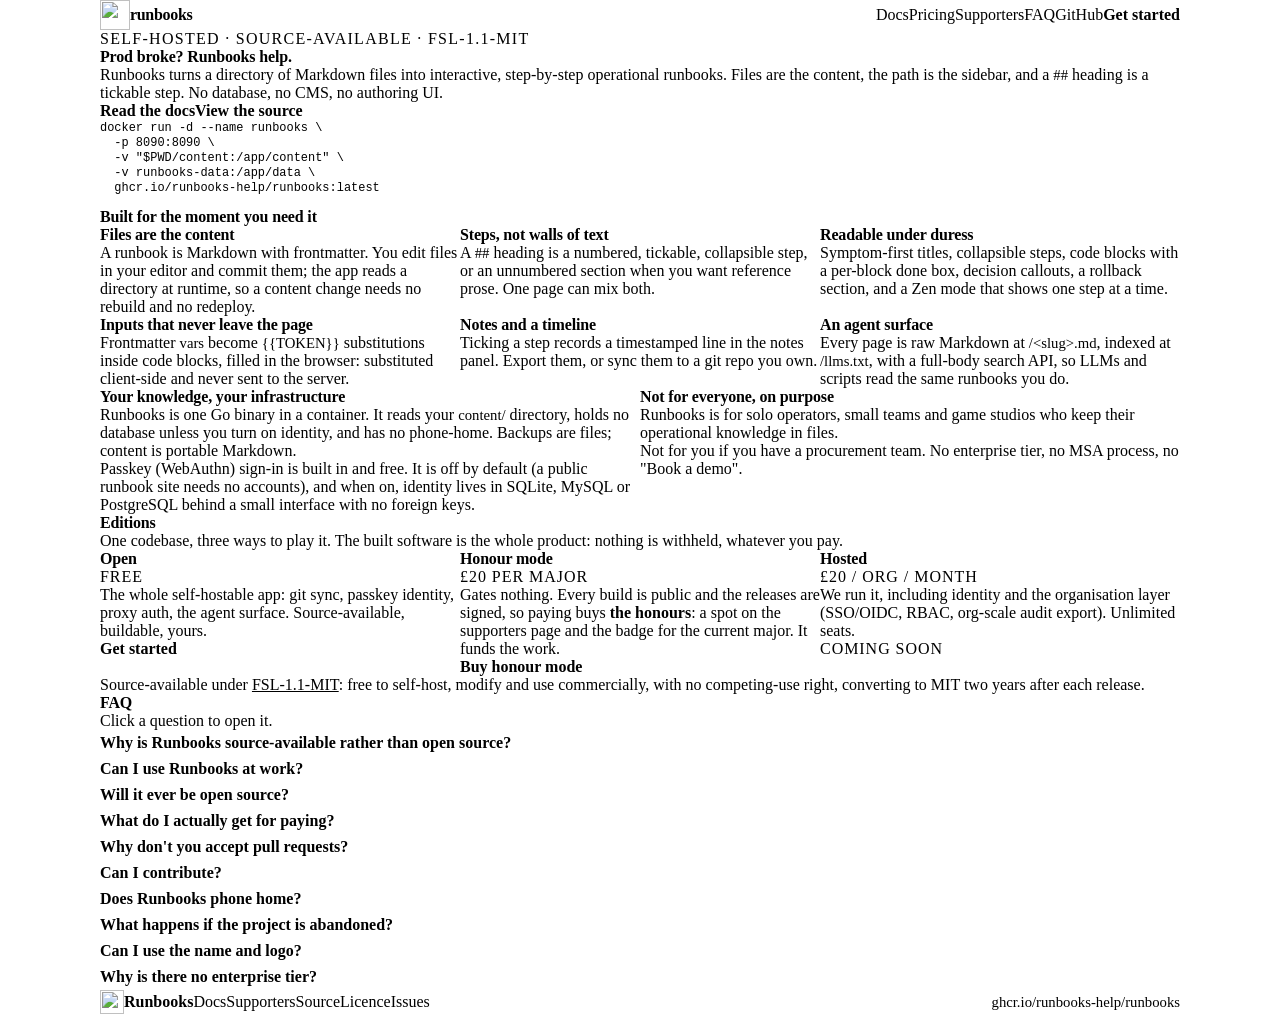
==== index.html @ 31a303a6 "Open honour mode for sale, keep hosted closed The honour-mode card links the live Stripe payment lin" ====
<!doctype html>
<html lang="en">
	<head>
		<meta charset="utf-8" />
		<meta name="viewport" content="width=device-width, initial-scale=1" />
		<title>Runbooks: operational runbooks as code</title>
		<meta
			name="description"
			content="Runbooks is a small, self-hosted web app that turns a directory of Markdown files into interactive, step-by-step operational runbooks. No database, no CMS."
		/>
		<link rel="canonical" href="https://runbooks.help/" />
		<meta property="og:title" content="Runbooks" />
		<meta
			property="og:description"
			content="Operational runbooks as code: a self-hosted app that serves your Markdown procedures, step by step."
		/>
		<meta property="og:url" content="https://runbooks.help/" />
		<meta property="og:type" content="website" />
		<meta name="twitter:card" content="summary" />
		<link rel="icon" href="favicon.svg" type="image/svg+xml" />
		<link rel="stylesheet" href="design-system/tokens.css" />
		<link rel="stylesheet" href="design-system/fonts.css" />
		<link rel="stylesheet" href="styles.css" />
		<script>
			// The design system is dark-first; honour a light OS preference.
			try {
				if (matchMedia("(prefers-color-scheme: light)").matches) {
					document.documentElement.dataset.theme = "light";
				}
			} catch (e) {}
		</script>
	</head>
	<body>
		<header class="site-header">
			<a class="brand" href="/" aria-label="Runbooks home">
				<img src="design-system/brand/logomark.svg" alt="" width="30" height="30" />
				<span class="brand-word">run<span>books</span></span>
			</a>
			<nav class="site-nav">
				<a href="https://docs.runbooks.help">Docs</a>
				<a href="#pricing">Pricing</a>
				<a href="/supporters.html">Supporters</a>
				<a href="#faq">FAQ</a>
				<a href="https://github.com/runbooks-help/runbooks">GitHub</a>
				<a class="btn btn-primary" href="https://docs.runbooks.help/install">Get started</a>
			</nav>
		</header>

		<main>
			<section class="hero">
				<p class="eyebrow">Self-hosted · source-available · FSL-1.1-MIT</p>
				<h1>Prod broke? Runbooks help.</h1>
				<p class="lede">
					Runbooks turns a directory of Markdown files into interactive, step-by-step
					operational runbooks. Files are the content, the path is the sidebar, and a
					<code>##</code> heading is a tickable step. No database, no CMS, no authoring UI.
				</p>
				<div class="cta">
					<a class="btn btn-primary" href="https://docs.runbooks.help/install">Read the docs</a>
					<a class="btn" href="https://github.com/runbooks-help/runbooks">View the source</a>
				</div>
				<pre class="quickstart" aria-label="Run Runbooks in Docker"><code>docker run -d --name runbooks \
  -p 8090:8090 \
  -v "$PWD/content:/app/content" \
  -v runbooks-data:/app/data \
  ghcr.io/runbooks-help/runbooks:latest</code></pre>
			</section>

			<section class="features">
				<h2>Built for the moment you need it</h2>
				<div class="grid">
					<article class="card">
						<h3>Files are the content</h3>
						<p>
							A runbook is Markdown with frontmatter. You edit files in your editor and
							commit them; the app reads a directory at runtime, so a content change needs
							no rebuild and no redeploy.
						</p>
					</article>
					<article class="card">
						<h3>Steps, not walls of text</h3>
						<p>
							A <code>##</code> heading is a numbered, tickable, collapsible step, or an
							unnumbered section when you want reference prose. One page can mix both.
						</p>
					</article>
					<article class="card">
						<h3>Readable under duress</h3>
						<p>
							Symptom-first titles, collapsible steps, code blocks with a per-block done
							box, decision callouts, a rollback section, and a Zen mode that shows one
							step at a time.
						</p>
					</article>
					<article class="card">
						<h3>Inputs that never leave the page</h3>
						<p>
							Frontmatter <code>vars</code> become <code>{{TOKEN}}</code> substitutions
							inside code blocks, filled in the browser: substituted client-side and
							never sent to the server.
						</p>
					</article>
					<article class="card">
						<h3>Notes and a timeline</h3>
						<p>
							Ticking a step records a timestamped line in the notes panel. Export them,
							or sync them to a git repo you own.
						</p>
					</article>
					<article class="card">
						<h3>An agent surface</h3>
						<p>
							Every page is raw Markdown at <code>/&lt;slug&gt;.md</code>, indexed at
							<code>/llms.txt</code>, with a full-body search API, so LLMs and scripts read
							the same runbooks you do.
						</p>
					</article>
				</div>
			</section>

			<section class="split">
				<div>
					<h2>Your knowledge, your infrastructure</h2>
					<p>
						Runbooks is one Go binary in a container. It reads your <code>content/</code>
						directory, holds no database unless you turn on identity, and has no phone-home.
						Backups are files; content is portable Markdown.
					</p>
					<p>
						Passkey (WebAuthn) sign-in is built in and free. It is off by default (a public
						runbook site needs no accounts), and when on, identity lives in SQLite, MySQL or
						PostgreSQL behind a small interface with no foreign keys.
					</p>
				</div>
				<div>
					<h2>Not for everyone, on purpose</h2>
					<p>
						Runbooks is for solo operators, small teams and game studios who keep their
						operational knowledge in files.
					</p>
					<p class="callout">
						Not for you if you have a procurement team. No enterprise tier, no MSA process,
						no "Book a demo".
					</p>
				</div>
			</section>

			<section class="editions" id="pricing">
				<h2>Editions</h2>
				<p class="section-lede">
					One codebase, three ways to play it. The built software is the whole product:
					nothing is withheld, whatever you pay.
				</p>
				<div class="grid">
					<article class="card edition">
						<h3>Open</h3>
						<p class="price">Free</p>
						<p>
							The whole self-hostable app: git sync, passkey identity, proxy auth, the agent
							surface. Source-available, buildable, yours.
						</p>
						<a class="btn" href="https://docs.runbooks.help/install">Get started</a>
					</article>
					<article class="card edition edition-honour">
						<h3>Honour mode</h3>
						<p class="price">£20 per major</p>
						<p>
							Gates nothing. Every build is public and the releases are signed, so paying
							buys <strong>the honours</strong>: a spot on the supporters page and the badge
							for the current major. It funds the work.
						</p>
						<a class="btn btn-primary" href="https://buy.stripe.com/28EeVf8eNaiyac56SqgIo00">Buy honour mode</a>
					</article>
					<article class="card edition">
						<h3>Hosted</h3>
						<p class="price">£20 / org / month</p>
						<p>
							We run it, including identity and the organisation layer (SSO/OIDC, RBAC,
							org-scale audit export). Unlimited seats.
						</p>
						<p class="soon">Coming soon</p>
					</article>
				</div>
				<p class="licence-note">
					Source-available under <a href="https://github.com/runbooks-help/runbooks/blob/main/LICENSE">FSL-1.1-MIT</a>:
					free to self-host, modify and use commercially, with no competing-use right, converting to MIT two years after each
					release.
				</p>
			</section>

			<section class="faq" id="faq">
				<h2>FAQ</h2>
				<p class="section-lede">Click a question to open it.</p>
				<details>
					<summary>Why is Runbooks source-available rather than open source?</summary>
					<p>
						The licence has to do one thing an OSI licence cannot: stop someone reselling
						Runbooks as their own service. The AGPL does not, because the source is already
						public and a hyperscaler can run the unmodified code. The Functional Source License
						prohibits that competing use directly while leaving everyone else alone. It is
						source-available, not open source, and we describe it that way on purpose.
					</p>
				</details>
				<details>
					<summary>Can I use Runbooks at work?</summary>
					<p>
						Yes. Use it, modify it, self-host it, run it commercially for your own purposes. The
						only restriction is offering it as a product or service that substitutes for Runbooks.
					</p>
				</details>
				<details>
					<summary>Will it ever be open source?</summary>
					<p>
						Every release converts to MIT two years after it is published. Nothing stays locked
						forever.
					</p>
				</details>
				<details>
					<summary>What do I actually get for paying?</summary>
					<p>
						Nothing functional, on purpose. Every build is public and the releases are signed, so
						honour mode gates nothing: the software runs identically whether or not you pay. Paying
						earns <strong>the honours</strong>, an opt-in place on the
						<a href="/supporters.html">supporters page</a> under a name you choose, and the badge
						for the current major. You stay on the list once you have supported; the badge lapses
						when the next major ships, and renewing carries it on. It is how you say thank you and
						fund the work.
					</p>
				</details>
				<details>
					<summary>Why don't you accept pull requests?</summary>
					<p>
						Runbooks is maintainer-led, not community-led. Issues and discussions are open and
						welcome; unsolicited pull requests are closed with a pointer to the policy, stated
						publicly so it is a policy rather than a snub. Reviewing other people's patches is
						the hidden cost that sinks small projects, and it is the cost we decline on purpose.
					</p>
				</details>
				<details>
					<summary>Can I contribute?</summary>
					<p>
						Rarely, and by invitation after a discussion. Invited contributors sign a CLA so
						copyright, and therefore the ability to enforce the licence, stays whole.
						Contributing grants no maintainership and no say over the roadmap.
					</p>
				</details>
				<details>
					<summary>Does Runbooks phone home?</summary>
					<p>
						No. It is one binary with no telemetry. Runbook variables are filled in and
						substituted in your browser and never sent to the server.
					</p>
				</details>
				<details>
					<summary>What happens if the project is abandoned?</summary>
					<p>
						All the source is released, including anything that was hosted-only. That pairs with
						the two-year MIT conversion: the source cannot stay closed regardless.
					</p>
				</details>
				<details>
					<summary>Can I use the name and logo?</summary>
					<p>
						The licence grants no rights to the Runbooks name or brand; a trademark policy
						governs how forks may use them.
					</p>
				</details>
				<details>
					<summary>Why is there no enterprise tier?</summary>
					<p>
						Because we do not want one. Large enterprises are out of scope by choice: no
						procurement, no on-prem SSO, no "Contact Sales". That is a service decision, not a
						licence term. The licence lets anyone use the software, including a large company;
						we simply will not sell to or support one.
					</p>
				</details>
			</section>
		</main>

		<footer class="site-footer">
			<div class="footer-brand">
				<img src="design-system/brand/logomark.svg" alt="" width="24" height="24" />
				<span>Runbooks</span>
			</div>
			<nav>
				<a href="https://docs.runbooks.help">Docs</a>
				<a href="/supporters.html">Supporters</a>
				<a href="https://github.com/runbooks-help/runbooks">Source</a>
				<a href="https://github.com/runbooks-help/runbooks/blob/main/LICENSE">Licence</a>
				<a href="https://github.com/runbooks-help/runbooks/issues">Issues</a>
			</nav>
			<p class="colophon">
				<code>ghcr.io/runbooks-help/runbooks</code>
			</p>
		</footer>
	</body>
</html>
---- styles.css ----
/* Runbooks marketing site. Values come from the shared design system
   (design-system/tokens.css); nothing here invents a colour, size or radius. */

body {
	margin: 0;
	background: var(--bg);
	color: var(--text);
	font-family: var(--font-sans);
	line-height: var(--leading-normal);
	-webkit-font-smoothing: antialiased;
}

h1,
h2,
h3 {
	line-height: var(--leading-tight);
	letter-spacing: -0.01em;
}

h2 {
	font-size: var(--text-2xl);
	margin: 0 0 var(--space-2);
}

h3 {
	font-size: var(--text-md);
	margin: 0 0 var(--space-2);
}

p {
	margin: 0 0 var(--space-3);
}

a {
	color: var(--link);
}

code {
	font-family: var(--font-mono);
	font-weight: var(--mono-weight);
	font-size: 0.92em;
}

.wrap,
.site-header,
main,
.site-footer {
	max-width: 1080px;
	margin-inline: auto;
	padding-inline: var(--space-5);
}

/* Header */
.site-header {
	display: flex;
	align-items: center;
	justify-content: space-between;
	gap: var(--space-4);
	padding-block: var(--space-4);
}

.brand {
	display: inline-flex;
	align-items: center;
	gap: var(--space-2);
	color: var(--text);
	text-decoration: none;
	font-weight: 700;
	font-size: var(--text-md);
}

.brand-word {
	font-family: var(--font-mono);
	letter-spacing: -0.02em;
}
.brand-word span {
	color: var(--accent-strong);
}

.site-nav {
	display: flex;
	align-items: center;
	gap: var(--space-4);
	font-size: var(--text-sm);
}
.site-nav a {
	color: var(--muted);
	text-decoration: none;
}
.site-nav a:hover {
	color: var(--text);
}

/* Buttons */
.btn {
	display: inline-flex;
	align-items: center;
	border: 1px solid var(--border-strong);
	border-radius: var(--radius-md);
	padding: var(--ctrl-pad-y) var(--space-4);
	font-size: var(--text-sm);
	font-weight: 600;
	color: var(--text);
	text-decoration: none;
	background: var(--surface);
}
.btn:hover {
	border-color: var(--link);
}
.btn-primary {
	background: var(--accent);
	border-color: var(--accent);
	color: var(--on-accent);
}
.btn-primary:hover {
	background: var(--accent-strong);
	border-color: var(--accent-strong);
}
.site-nav .btn-primary {
	color: var(--on-accent);
}

/* Hero */
.hero {
	padding-block: var(--space-7) var(--space-6);
	max-width: var(--measure);
}
.eyebrow {
	font-family: var(--font-mono);
	font-size: var(--text-2xs);
	text-transform: uppercase;
	letter-spacing: 0.08em;
	color: var(--muted);
	margin-bottom: var(--space-3);
}
.hero h1 {
	font-size: clamp(2.2rem, 6vw, var(--text-2xl));
	margin: 0 0 var(--space-4);
}
.lede {
	font-size: var(--text-md);
	color: var(--text);
}
.cta {
	display: flex;
	flex-wrap: wrap;
	gap: var(--space-3);
	margin-top: var(--space-5);
}

/* Quickstart code */
.quickstart {
	background: var(--code-bg);
	border: 1px solid var(--code-border);
	border-radius: var(--radius-md);
	color: var(--code-text);
	padding: var(--space-4);
	margin-top: var(--space-5);
	overflow-x: auto;
	font-size: var(--text-xs);
	line-height: var(--leading-snug);
}
.quickstart code {
	color: var(--code-text);
}

/* Sections */
section {
	padding-block: var(--space-6);
	border-top: 1px solid var(--border);
}
.section-lede {
	max-width: var(--measure);
	color: var(--muted);
}
.empty {
	color: var(--muted);
	font-style: italic;
}

/* Supporters are bracketed names, not filled pills (design-system badge rule). */
.supporters {
	list-style: none;
	margin: 0;
	padding: 0;
	display: flex;
	flex-wrap: wrap;
	gap: var(--space-2) var(--space-4);
	color: var(--text);
	font-size: var(--text-sm);
}
.supporters li::before {
	content: "[";
	margin-right: 0.35ch;
	color: var(--muted);
}
.supporters li::after {
	content: "]";
	margin-left: 0.35ch;
	color: var(--muted);
}

.grid {
	display: grid;
	grid-template-columns: repeat(auto-fit, minmax(280px, 1fr));
	gap: var(--space-4);
	margin-top: var(--space-5);
}

.card {
	background: var(--surface);
	border: 1px solid var(--border);
	border-radius: var(--radius-lg);
	padding: var(--space-4);
}
.card p:last-child {
	margin-bottom: 0;
}
.card p {
	color: var(--muted);
	font-size: var(--text-sm);
}

.split {
	display: grid;
	grid-template-columns: repeat(auto-fit, minmax(320px, 1fr));
	gap: var(--space-5);
}
.split p {
	color: var(--muted);
}
.callout {
	border-left: 3px solid var(--warn);
	padding-left: var(--space-3);
	color: var(--text) !important;
}

/* Editions */
.edition .price {
	font-family: var(--font-mono);
	font-size: var(--text-sm);
	color: var(--accent-strong);
	text-transform: uppercase;
	letter-spacing: 0.06em;
}
.edition-honour {
	border-color: var(--accent);
}
.edition .soon {
	margin: 0;
	font-family: var(--font-mono);
	font-size: var(--text-2xs);
	text-transform: uppercase;
	letter-spacing: 0.06em;
	color: var(--muted);
}
.licence-note {
	max-width: var(--measure);
	margin-top: var(--space-5);
	color: var(--muted);
	font-size: var(--text-sm);
}

/* Footer */
.site-footer {
	display: flex;
	flex-wrap: wrap;
	align-items: center;
	gap: var(--space-4) var(--space-5);
	padding-block: var(--space-5) var(--space-6);
	border-top: 1px solid var(--border);
	color: var(--muted);
	font-size: var(--text-sm);
}
.footer-brand {
	display: inline-flex;
	align-items: center;
	gap: var(--space-2);
	font-weight: 600;
	color: var(--text);
}
.site-footer nav {
	display: flex;
	gap: var(--space-4);
}
.site-footer nav a {
	color: var(--muted);
	text-decoration: none;
}
.site-footer nav a:hover {
	color: var(--text);
}
.colophon {
	margin: 0 0 0 auto;
	font-family: var(--font-mono);
	font-size: var(--text-xs);
}

/* FAQ: each entry is its own card, with a boxed toggle as the expand cue. */
.faq details {
	background: var(--surface);
	border: 1px solid var(--border);
	border-radius: var(--radius-lg);
}
.faq details + details {
	margin-top: var(--space-3);
}
.faq summary {
	display: flex;
	align-items: center;
	justify-content: space-between;
	gap: var(--space-4);
	padding: var(--space-4);
	font-size: var(--text-md);
	font-weight: 600;
	color: var(--text);
	cursor: pointer;
	list-style: none;
}
.faq summary::-webkit-details-marker {
	display: none;
}
.faq summary::marker {
	content: "";
}
.faq summary:hover {
	background: var(--row-hover);
	border-radius: var(--radius-lg);
}
.faq summary:focus-visible {
	outline: 2px solid var(--link);
	outline-offset: -2px;
	border-radius: var(--radius-lg);
}
/* The toggle is drawn from two centred bars rather than a font glyph, so it
   cannot sit off-centre the way a `+` glyph's metrics can. */
.faq summary::after {
	content: "";
	flex: none;
	width: 26px;
	height: 26px;
	border: 1px solid var(--border-strong);
	border-radius: var(--radius-sm);
	background:
		linear-gradient(var(--muted), var(--muted)) center / 12px 2px no-repeat,
		linear-gradient(var(--muted), var(--muted)) center / 2px 12px no-repeat;
}
.faq details[open] summary {
	border-bottom: 1px solid var(--border);
}
.faq details[open] summary::after {
	background: linear-gradient(var(--muted), var(--muted)) center / 12px 2px no-repeat;
}
.faq details p {
	max-width: var(--measure);
	margin: 0;
	padding: var(--space-4);
	color: var(--muted);
	font-size: var(--text-sm);
}

@media (max-width: 640px) {
	.site-nav a:not(.btn) {
		display: none;
	}
	.colophon {
		margin-left: 0;
	}
}
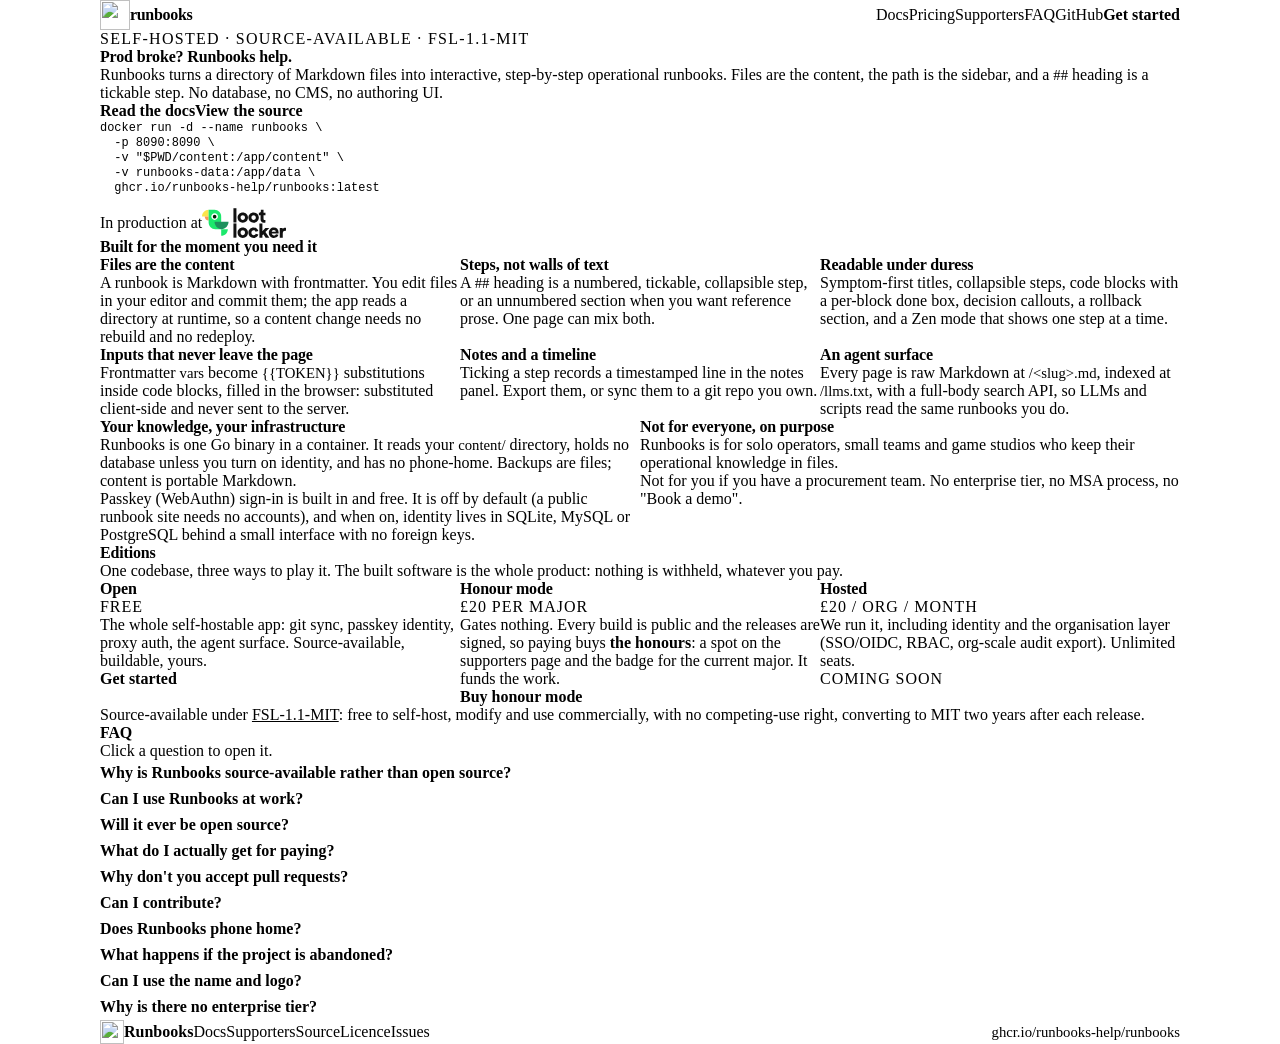
==== commit 81d45808: "Landing page: in production at LootLocker A slim strip under the hero, with the full-colour wordmark" ====
--- a/index.html
+++ b/index.html
@@ -16,7 +16,17 @@
 		/>
 		<meta property="og:url" content="https://runbooks.help/" />
 		<meta property="og:type" content="website" />
-		<meta name="twitter:card" content="summary" />
+		<meta property="og:site_name" content="Runbooks" />
+		<meta property="og:image" content="https://runbooks.help/social-card.png" />
+		<meta property="og:image:type" content="image/png" />
+		<meta property="og:image:width" content="1200" />
+		<meta property="og:image:height" content="630" />
+		<meta
+			property="og:image:alt"
+			content="Runbooks: Prod broke? Runbooks help. Markdown in, step-by-step procedures out."
+		/>
+		<meta name="twitter:card" content="summary_large_image" />
+		<meta name="twitter:image" content="https://runbooks.help/social-card.png" />
 		<link rel="icon" href="favicon.svg" type="image/svg+xml" />
 		<link rel="stylesheet" href="design-system/tokens.css" />
 		<link rel="stylesheet" href="design-system/fonts.css" />
@@ -66,6 +76,26 @@
   ghcr.io/runbooks-help/runbooks:latest</code></pre>
 			</section>
 
+			<section class="trusted">
+				<p class="trusted-label">In production at</p>
+				<a class="trusted-logo" href="https://lootlocker.com" aria-label="LootLocker">
+					<img
+						class="trusted-on-dark"
+						src="brand/lootlocker-on-dark.svg"
+						alt=""
+						width="137"
+						height="49"
+					/>
+					<img
+						class="trusted-on-light"
+						src="brand/lootlocker-on-light.svg"
+						alt=""
+						width="137"
+						height="49"
+					/>
+				</a>
+			</section>
+
 			<section class="features">
 				<h2>Built for the moment you need it</h2>
 				<div class="grid">
--- a/styles.css
+++ b/styles.css
@@ -176,6 +176,38 @@
 .empty {
 	color: var(--muted);
 	font-style: italic;
+}
+
+/* Trusted strip: one partner logo under the hero. The wordmark is shown as
+   supplied (full colour); only its ink swaps with the theme. */
+.trusted {
+	display: flex;
+	align-items: center;
+	flex-wrap: wrap;
+	gap: var(--space-2) var(--space-4);
+	padding-block: var(--space-5);
+}
+.trusted-label {
+	margin: 0;
+	color: var(--muted);
+	font-size: var(--text-sm);
+}
+.trusted-logo {
+	display: inline-flex;
+	align-items: center;
+}
+.trusted-logo img {
+	height: 30px;
+	width: auto;
+}
+.trusted-on-light {
+	display: none;
+}
+html[data-theme="light"] .trusted-on-dark {
+	display: none;
+}
+html[data-theme="light"] .trusted-on-light {
+	display: block;
 }
 
 /* Supporters are bracketed names, not filled pills (design-system badge rule). */
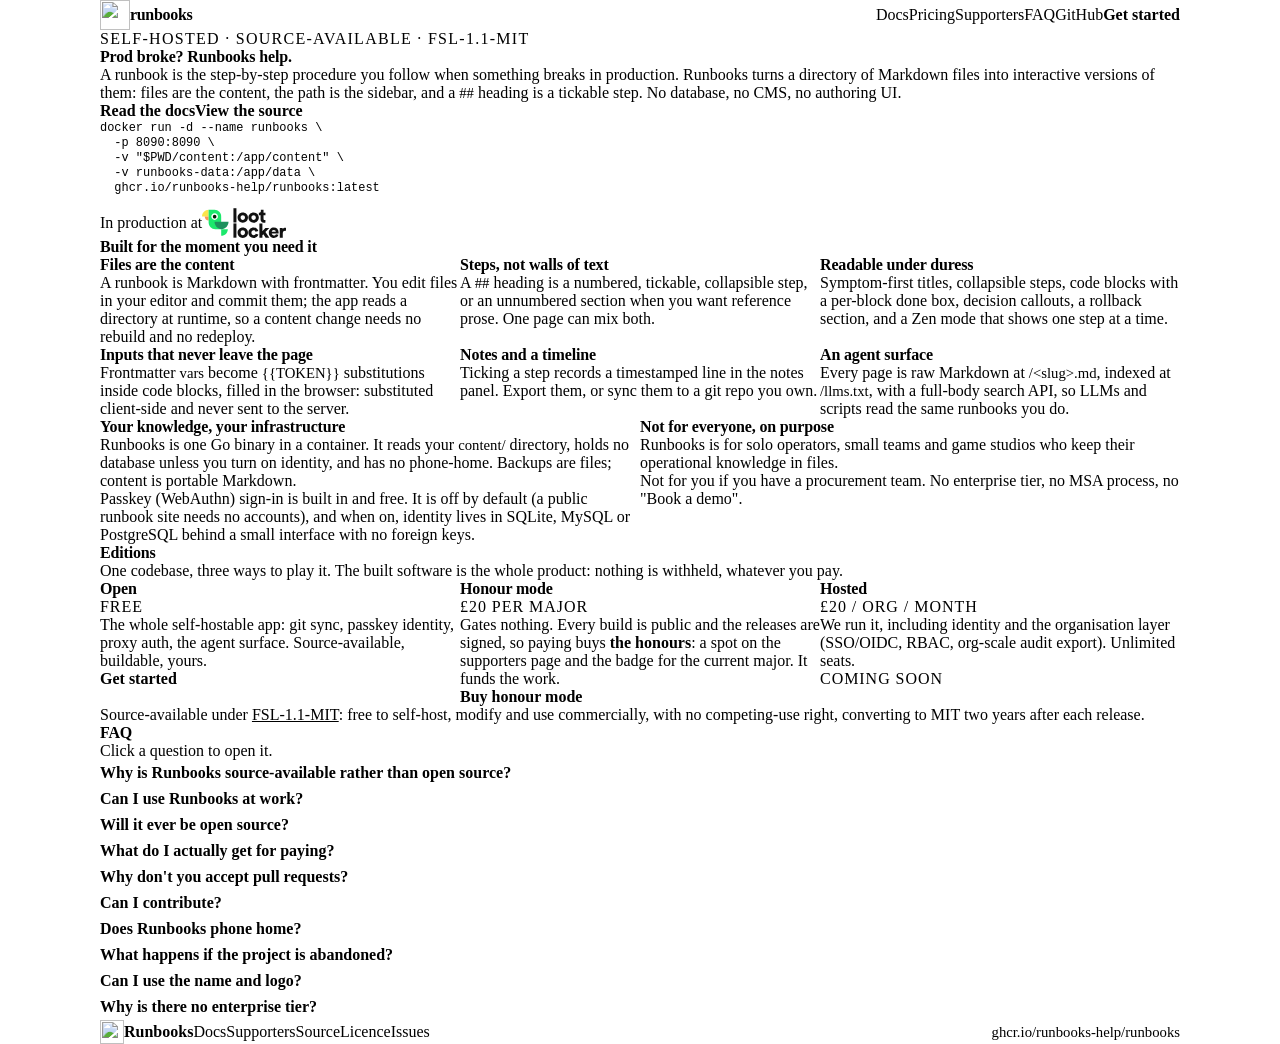
==== commit 8da82557: "Landing page: define what a runbook is before using the term" ====
--- a/index.html
+++ b/index.html
@@ -6,7 +6,7 @@
 		<title>Runbooks: operational runbooks as code</title>
 		<meta
 			name="description"
-			content="Runbooks is a small, self-hosted web app that turns a directory of Markdown files into interactive, step-by-step operational runbooks. No database, no CMS."
+			content="A runbook is the step-by-step procedure you follow when something breaks in production. Runbooks is a small, self-hosted web app that turns a directory of Markdown files into interactive versions of them. No database, no CMS."
 		/>
 		<link rel="canonical" href="https://runbooks.help/" />
 		<meta property="og:title" content="Runbooks" />
@@ -61,8 +61,9 @@
 				<p class="eyebrow">Self-hosted · source-available · FSL-1.1-MIT</p>
 				<h1>Prod broke? Runbooks help.</h1>
 				<p class="lede">
-					Runbooks turns a directory of Markdown files into interactive, step-by-step
-					operational runbooks. Files are the content, the path is the sidebar, and a
+					A runbook is the step-by-step procedure you follow when something breaks in
+					production. Runbooks turns a directory of Markdown files into interactive
+					versions of them: files are the content, the path is the sidebar, and a
 					<code>##</code> heading is a tickable step. No database, no CMS, no authoring UI.
 				</p>
 				<div class="cta">
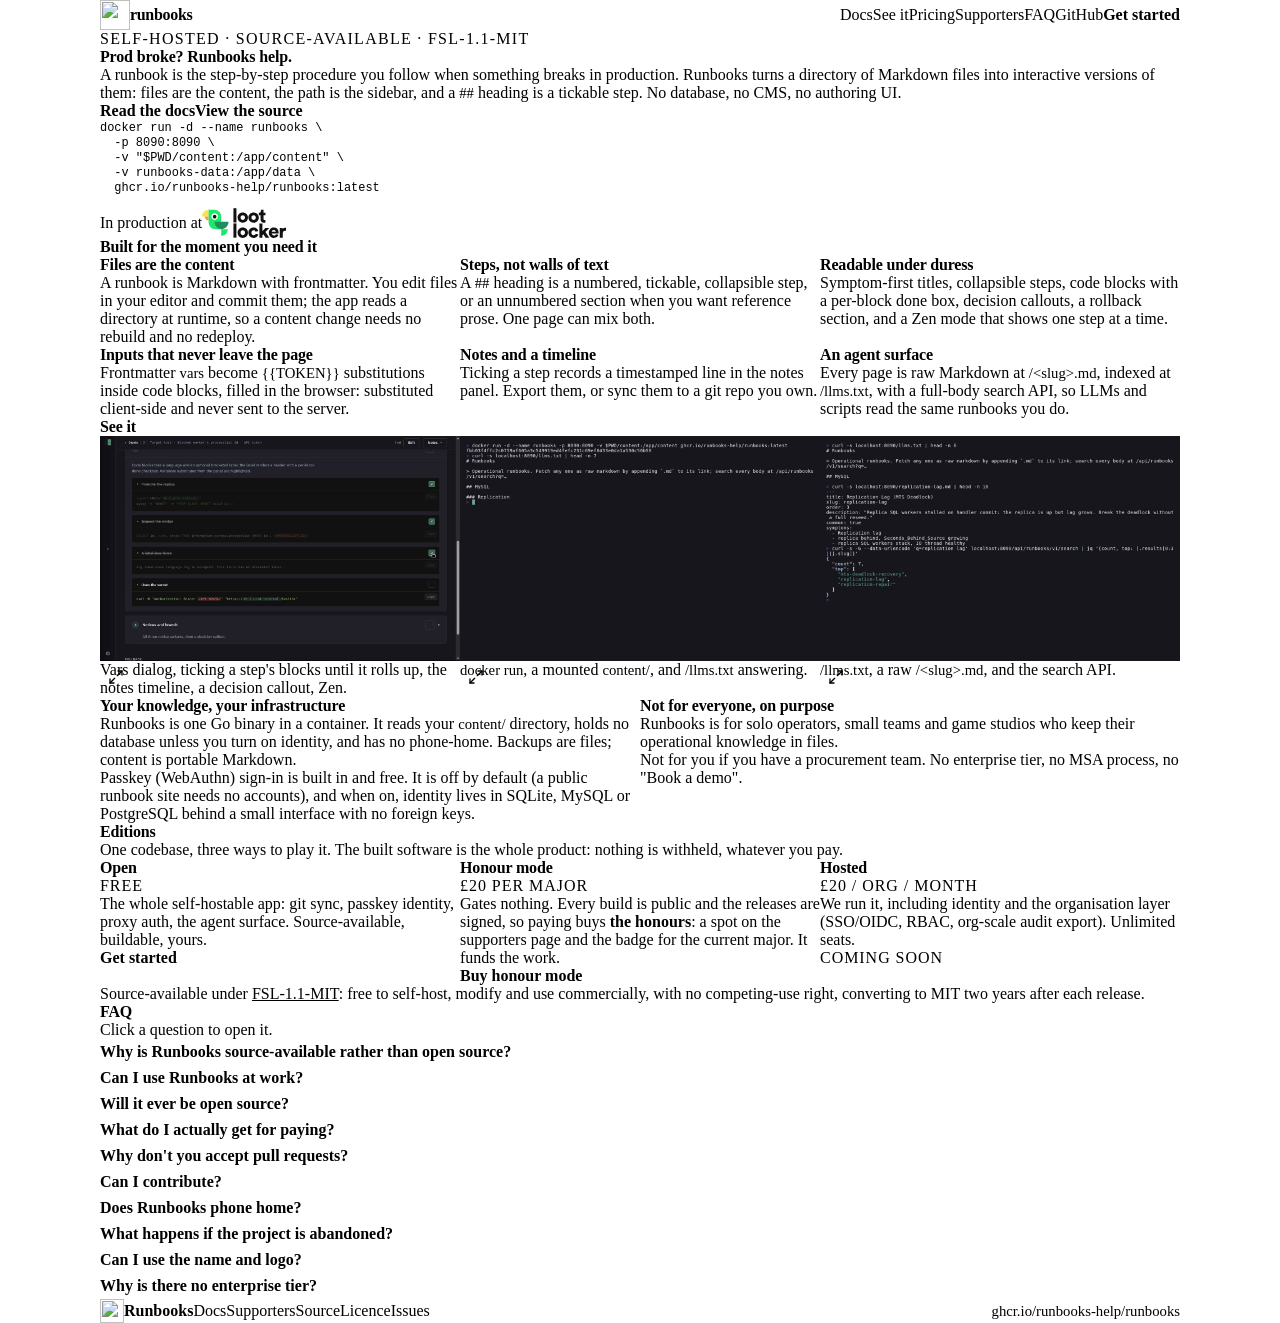
==== commit 9ef225c6: "Add the "See it" demo band A row of the three recorded clips after the features grid. Each is a mute" ====
--- a/index.html
+++ b/index.html
@@ -48,6 +48,7 @@
 			</a>
 			<nav class="site-nav">
 				<a href="https://docs.runbooks.help">Docs</a>
+				<a href="#see-it">See it</a>
 				<a href="#pricing">Pricing</a>
 				<a href="/supporters.html">Supporters</a>
 				<a href="#faq">FAQ</a>
@@ -149,6 +150,138 @@
 				</div>
 			</section>
 
+			<section class="see-it" id="see-it">
+				<h2>See it</h2>
+				<div class="demos">
+					<figure class="demo">
+						<div class="demo-frame">
+							<video
+								class="demo-video"
+								muted
+								loop
+								playsinline
+								preload="none"
+								poster="media/reader-poster.jpg"
+								width="1280"
+								height="800"
+							>
+								<source src="media/reader.mp4" type="video/mp4" />
+							</video>
+							<button
+								type="button"
+								class="demo-expand"
+								data-demo-src="media/reader.mp4"
+								data-demo-poster="media/reader-poster.jpg"
+								aria-label="Enlarge the reader flow clip"
+							>
+								<svg
+									viewBox="0 0 24 24"
+									fill="none"
+									stroke="currentColor"
+									stroke-width="2"
+									stroke-linecap="round"
+									stroke-linejoin="round"
+									aria-hidden="true"
+								>
+									<polyline points="15 3 21 3 21 9" />
+									<polyline points="9 21 3 21 3 15" />
+									<line x1="21" y1="3" x2="14" y2="10" />
+									<line x1="3" y1="21" x2="10" y2="14" />
+								</svg>
+							</button>
+						</div>
+						<figcaption>
+							Vars dialog, ticking a step's blocks until it rolls up, the notes
+							timeline, a decision callout, Zen.
+						</figcaption>
+					</figure>
+					<figure class="demo">
+						<div class="demo-frame">
+							<video
+								class="demo-video"
+								muted
+								loop
+								playsinline
+								preload="none"
+								poster="media/quickstart-poster.jpg"
+								width="1152"
+								height="720"
+							>
+								<source src="media/quickstart.mp4" type="video/mp4" />
+							</video>
+							<button
+								type="button"
+								class="demo-expand"
+								data-demo-src="media/quickstart.mp4"
+								data-demo-poster="media/quickstart-poster.jpg"
+								aria-label="Enlarge the Docker quickstart clip"
+							>
+								<svg
+									viewBox="0 0 24 24"
+									fill="none"
+									stroke="currentColor"
+									stroke-width="2"
+									stroke-linecap="round"
+									stroke-linejoin="round"
+									aria-hidden="true"
+								>
+									<polyline points="15 3 21 3 21 9" />
+									<polyline points="9 21 3 21 3 15" />
+									<line x1="21" y1="3" x2="14" y2="10" />
+									<line x1="3" y1="21" x2="10" y2="14" />
+								</svg>
+							</button>
+						</div>
+						<figcaption>
+							<code>docker run</code>, a mounted <code>content/</code>, and
+							<code>/llms.txt</code> answering.
+						</figcaption>
+					</figure>
+					<figure class="demo">
+						<div class="demo-frame">
+							<video
+								class="demo-video"
+								muted
+								loop
+								playsinline
+								preload="none"
+								poster="media/agent-surface-poster.jpg"
+								width="1152"
+								height="720"
+							>
+								<source src="media/agent-surface.mp4" type="video/mp4" />
+							</video>
+							<button
+								type="button"
+								class="demo-expand"
+								data-demo-src="media/agent-surface.mp4"
+								data-demo-poster="media/agent-surface-poster.jpg"
+								aria-label="Enlarge the agent surface clip"
+							>
+								<svg
+									viewBox="0 0 24 24"
+									fill="none"
+									stroke="currentColor"
+									stroke-width="2"
+									stroke-linecap="round"
+									stroke-linejoin="round"
+									aria-hidden="true"
+								>
+									<polyline points="15 3 21 3 21 9" />
+									<polyline points="9 21 3 21 3 15" />
+									<line x1="21" y1="3" x2="14" y2="10" />
+									<line x1="3" y1="21" x2="10" y2="14" />
+								</svg>
+							</button>
+						</div>
+						<figcaption>
+							<code>/llms.txt</code>, a raw <code>/&lt;slug&gt;.md</code>, and the
+							search API.
+						</figcaption>
+					</figure>
+				</div>
+			</section>
+
 			<section class="split">
 				<div>
 					<h2>Your knowledge, your infrastructure</h2>
@@ -324,5 +457,62 @@
 				<code>ghcr.io/runbooks-help/runbooks</code>
 			</p>
 		</footer>
+		<dialog class="demo-lightbox" id="demo-lightbox" aria-label="Enlarged demo clip">
+			<video class="demo-lightbox-video" controls muted loop playsinline preload="none"></video>
+			<button type="button" class="demo-lightbox-close" aria-label="Close">
+				<svg
+					viewBox="0 0 24 24"
+					fill="none"
+					stroke="currentColor"
+					stroke-width="2"
+					stroke-linecap="round"
+					aria-hidden="true"
+				>
+					<line x1="6" y1="6" x2="18" y2="18" />
+					<line x1="18" y1="6" x2="6" y2="18" />
+				</svg>
+			</button>
+		</dialog>
+		<script>
+			const reduce = matchMedia("(prefers-reduced-motion: reduce)");
+
+			// Inline clips are muted autoplaying thumbnails; under reduced motion they
+			// never autoplay, so the poster is what is shown. They carry no controls:
+			// clicking a clip opens the enlarged copy and playback happens there.
+			if (!reduce.matches) {
+				const io = new IntersectionObserver(
+					(entries) => {
+						for (const e of entries) {
+							if (e.isIntersecting) e.target.play().catch(() => {});
+							else e.target.pause();
+						}
+					},
+					{ threshold: 0.4 },
+				);
+				for (const v of document.querySelectorAll(".demo-video")) io.observe(v);
+			}
+
+			// Click anywhere on a clip — including the expand button, which is the
+			// keyboard target — to open it enlarged in a native dialog.
+			const lightbox = document.getElementById("demo-lightbox");
+			const big = lightbox.querySelector(".demo-lightbox-video");
+			for (const frame of document.querySelectorAll(".demo-frame")) {
+				frame.addEventListener("click", () => {
+					const button = frame.querySelector(".demo-expand");
+					big.poster = button.dataset.demoPoster;
+					big.src = button.dataset.demoSrc;
+					lightbox.showModal();
+					if (!reduce.matches) big.play().catch(() => {});
+				});
+			}
+			lightbox.addEventListener("close", () => {
+				big.pause();
+				big.removeAttribute("src"); // drop the buffered clip and its poster
+				big.load();
+			});
+			lightbox.addEventListener("click", (e) => {
+				if (e.target === lightbox) lightbox.close(); // backdrop click
+			});
+		</script>
 	</body>
 </html>
--- a/styles.css
+++ b/styles.css
@@ -265,6 +265,110 @@
 	border-left: 3px solid var(--warn);
 	padding-left: var(--space-3);
 	color: var(--text) !important;
+}
+
+/* See it: the demo clips, one row of three and stacked on narrow screens. The
+   videos autoplay muted only once on screen; the poster is the reduced-motion
+   and no-JS fallback. */
+.see-it .demos {
+	display: grid;
+	grid-template-columns: 1fr;
+	gap: var(--space-4);
+	margin-top: var(--space-5);
+}
+@media (min-width: 900px) {
+	.see-it .demos {
+		grid-template-columns: repeat(3, 1fr);
+	}
+}
+.demo {
+	margin: 0;
+	display: flex;
+	flex-direction: column;
+	gap: var(--space-3);
+}
+.demo-video {
+	display: block;
+	width: 100%;
+	height: auto;
+	cursor: pointer;
+	border: 1px solid var(--border);
+	border-radius: var(--radius-lg);
+	background: var(--code-bg);
+}
+.demo figcaption {
+	color: var(--muted);
+	font-size: var(--text-sm);
+}
+.demo-frame {
+	position: relative;
+	cursor: pointer;
+}
+/* Enlarge: a small button in the corner, since the inline clips are thumbnail
+   sized and the terminal text is not readable at that scale. */
+.demo-expand {
+	position: absolute;
+	top: var(--space-2);
+	right: var(--space-2);
+	display: grid;
+	place-items: center;
+	width: 32px;
+	height: 32px;
+	padding: 0;
+	border: 1px solid var(--border-strong);
+	border-radius: var(--radius-sm);
+	background: var(--surface);
+	color: var(--text);
+	cursor: pointer;
+}
+.demo-expand:hover {
+	border-color: var(--link);
+	color: var(--link);
+}
+.demo-expand svg,
+.demo-lightbox-close svg {
+	width: 16px;
+	height: 16px;
+}
+
+/* The enlarged clip: a native dialog, up to the full reading width. */
+.demo-lightbox {
+	margin: auto;
+	max-width: min(1200px, 92vw);
+	padding: 0;
+	border: none;
+	background: transparent;
+	overflow: visible;
+}
+.demo-lightbox::backdrop {
+	background: rgb(0 0 0 / 0.72);
+}
+.demo-lightbox-video {
+	display: block;
+	width: 100%;
+	height: auto;
+	background: var(--code-bg);
+	border: 1px solid var(--border);
+	border-radius: var(--radius-lg);
+}
+.demo-lightbox-close {
+	position: absolute;
+	top: var(--space-2);
+	right: var(--space-2);
+	display: grid;
+	place-items: center;
+	width: 32px;
+	height: 32px;
+	padding: 0;
+	border: 1px solid var(--border-strong);
+	border-radius: var(--radius-sm);
+	background: var(--surface);
+	color: var(--text);
+	cursor: pointer;
+}
+.demo-lightbox-close:hover {
+	border-color: var(--link);
+	color: var(--link);
 }
 
 /* Editions */
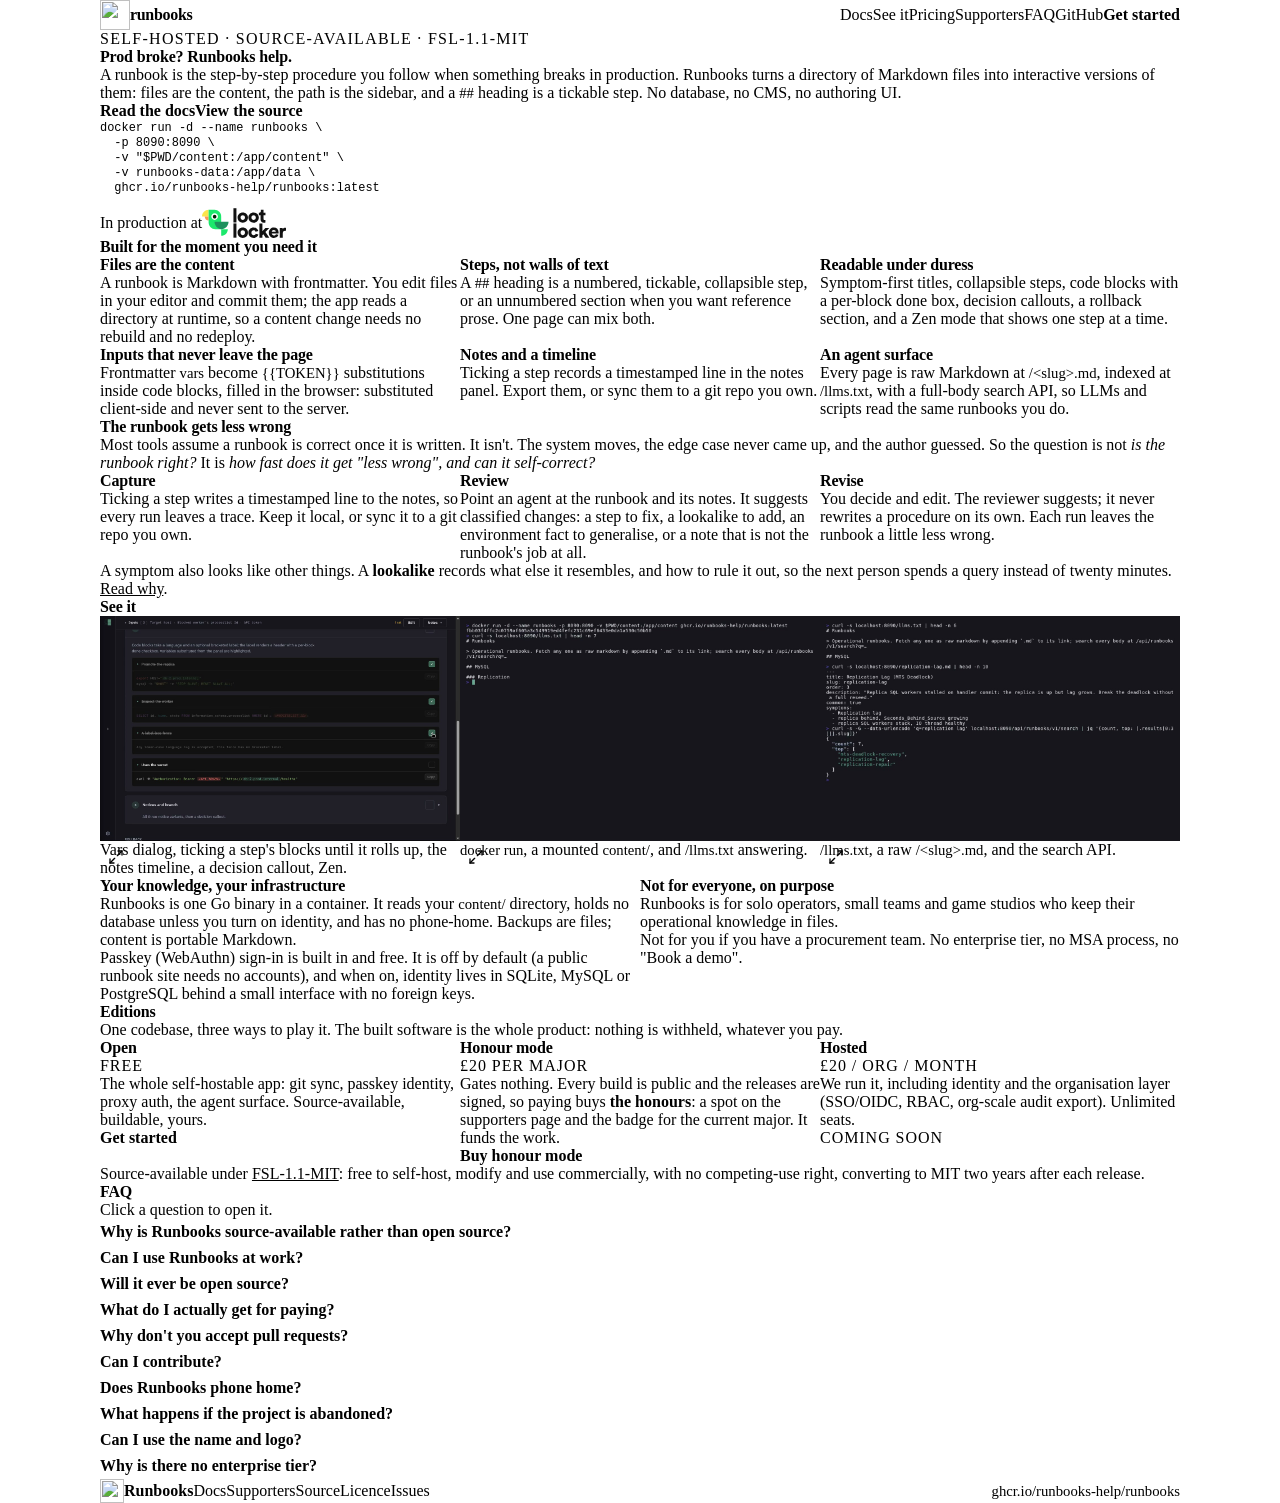
==== commit 320ba21c: "feat(landing): the improvement loop Adds 'The runbook gets less wrong' after the feature grid: the a" ====
--- a/index.html
+++ b/index.html
@@ -148,6 +148,45 @@
 						</p>
 					</article>
 				</div>
+			</section>
+
+			<section class="loop">
+				<h2>The runbook gets less wrong</h2>
+				<p class="section-lede">
+					Most tools assume a runbook is correct once it is written. It isn't. The system
+					moves, the edge case never came up, and the author guessed. So the question is not
+					<em>is the runbook right?</em> It is <em>how fast does it get "less wrong", and can it
+					self-correct?</em>
+				</p>
+				<div class="grid">
+					<article class="card">
+						<h3>Capture</h3>
+						<p>
+							Ticking a step writes a timestamped line to the notes, so every run leaves a
+							trace. Keep it local, or sync it to a git repo you own.
+						</p>
+					</article>
+					<article class="card">
+						<h3>Review</h3>
+						<p>
+							Point an agent at the runbook and its notes. It suggests classified changes: a
+							step to fix, a lookalike to add, an environment fact to generalise, or a note
+							that is not the runbook's job at all.
+						</p>
+					</article>
+					<article class="card">
+						<h3>Revise</h3>
+						<p>
+							You decide and edit. The reviewer suggests; it never rewrites a procedure on
+							its own. Each run leaves the runbook a little less wrong.
+						</p>
+					</article>
+				</div>
+				<p class="section-lede">
+					A symptom also looks like other things. A <strong>lookalike</strong> records what else
+					it resembles, and how to rule it out, so the next person spends a query instead of
+					twenty minutes. <a href="https://docs.runbooks.help/why">Read why</a>.
+				</p>
 			</section>
 
 			<section class="see-it" id="see-it">
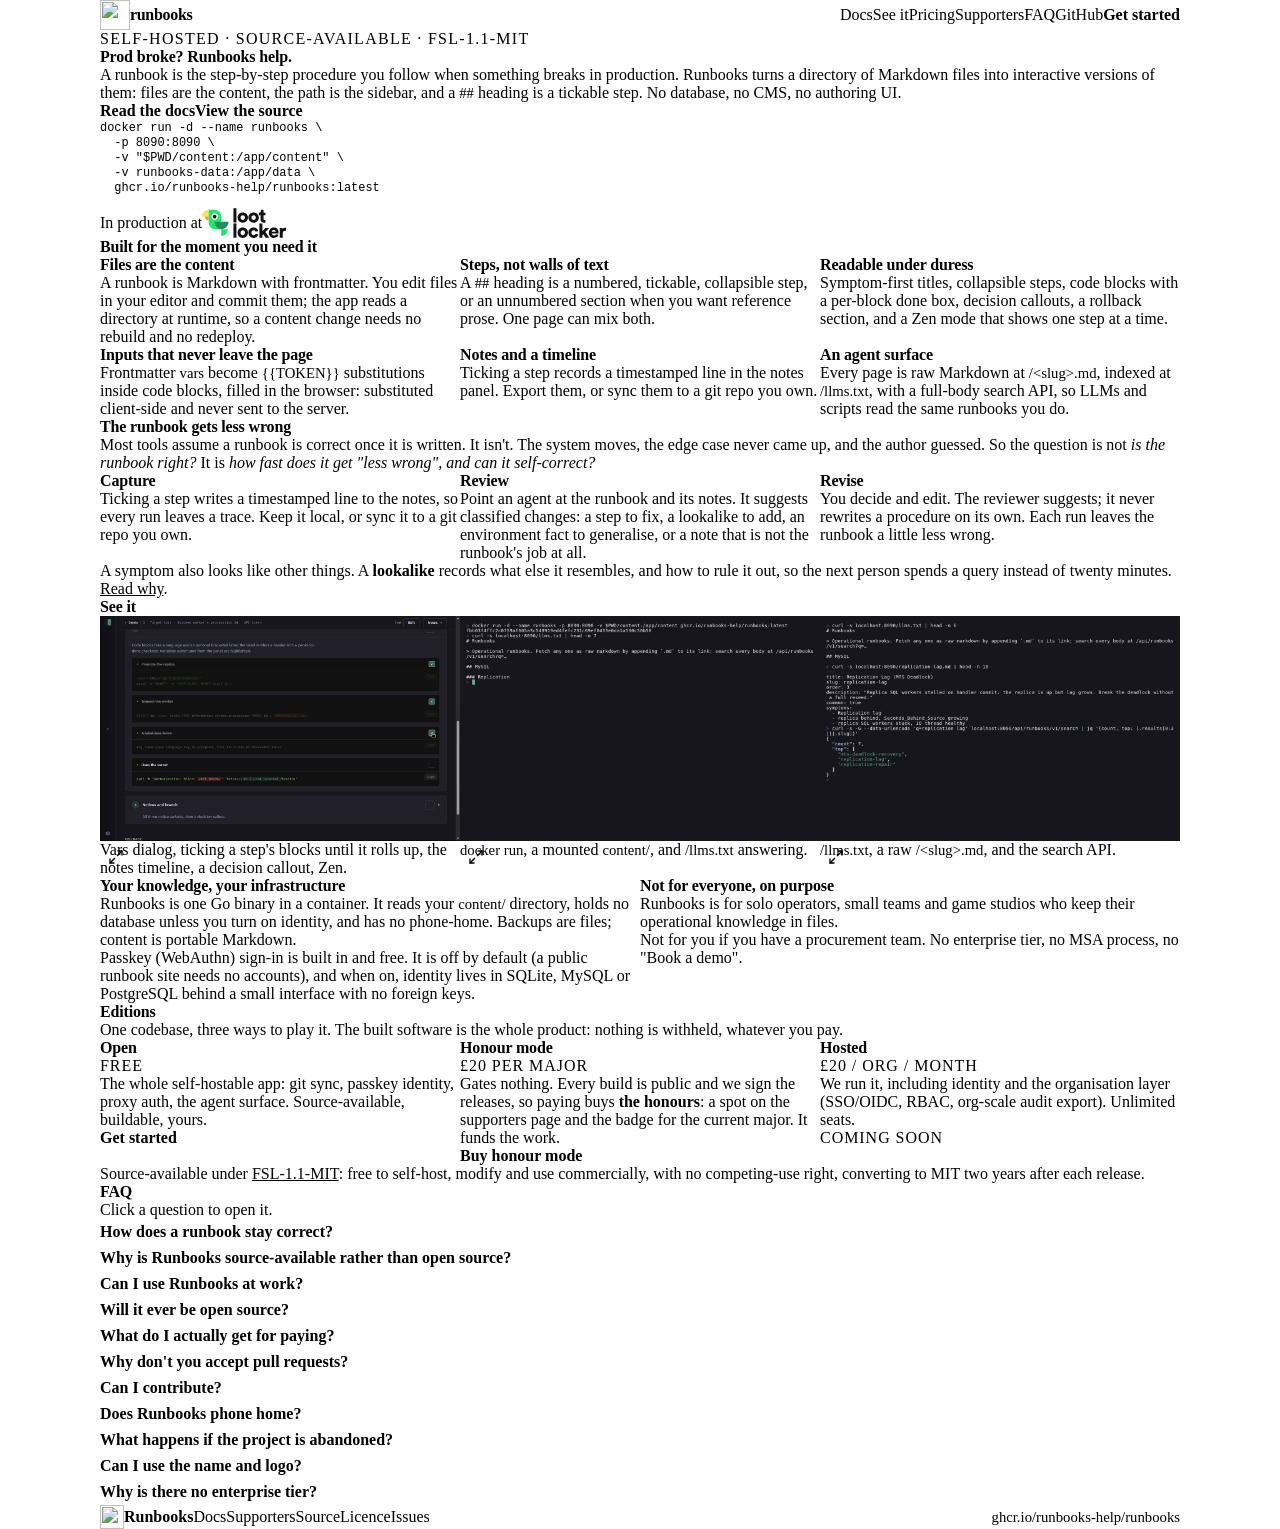
==== commit 549f2b3a: "feat(landing): FAQ for the loop, and active voice Adds a 'How does a runbook stay correct?' FAQ entr" ====
--- a/index.html
+++ b/index.html
@@ -368,9 +368,9 @@
 						<h3>Honour mode</h3>
 						<p class="price">£20 per major</p>
 						<p>
-							Gates nothing. Every build is public and the releases are signed, so paying
-							buys <strong>the honours</strong>: a spot on the supporters page and the badge
-							for the current major. It funds the work.
+							Gates nothing. Every build is public and we sign the releases, so paying buys
+							<strong>the honours</strong>: a spot on the supporters page and the badge for the
+							current major. It funds the work.
 						</p>
 						<a class="btn btn-primary" href="https://buy.stripe.com/28EeVf8eNaiyac56SqgIo00">Buy honour mode</a>
 					</article>
@@ -395,6 +395,16 @@
 				<h2>FAQ</h2>
 				<p class="section-lede">Click a question to open it.</p>
 				<details>
+					<summary>How does a runbook stay correct?</summary>
+					<p>
+						It doesn't stay correct, and no runbook does: the system moves, and the edge case
+						you hit was never written down. Runbooks treats that as the norm. Ticking a step
+						records what you did; point an agent at the runbook and its notes and it suggests
+						classified changes; you decide and edit. Every run leaves the runbook a little less
+						wrong. <a href="https://docs.runbooks.help/why">Read why</a>.
+					</p>
+				</details>
+				<details>
 					<summary>Why is Runbooks source-available rather than open source?</summary>
 					<p>
 						The licence has to do one thing an OSI licence cannot: stop someone reselling
@@ -421,7 +431,7 @@
 				<details>
 					<summary>What do I actually get for paying?</summary>
 					<p>
-						Nothing functional, on purpose. Every build is public and the releases are signed, so
+						Nothing functional, on purpose. Every build is public and we sign the releases, so
 						honour mode gates nothing: the software runs identically whether or not you pay. Paying
 						earns <strong>the honours</strong>, an opt-in place on the
 						<a href="/supporters.html">supporters page</a> under a name you choose, and the badge
@@ -434,7 +444,7 @@
 					<summary>Why don't you accept pull requests?</summary>
 					<p>
 						Runbooks is maintainer-led, not community-led. Issues and discussions are open and
-						welcome; unsolicited pull requests are closed with a pointer to the policy, stated
+						welcome; we close unsolicited pull requests with a pointer to the policy, stated
 						publicly so it is a policy rather than a snub. Reviewing other people's patches is
 						the hidden cost that sinks small projects, and it is the cost we decline on purpose.
 					</p>
@@ -457,7 +467,7 @@
 				<details>
 					<summary>What happens if the project is abandoned?</summary>
 					<p>
-						All the source is released, including anything that was hosted-only. That pairs with
+						We release all the source, including anything that was hosted-only. That pairs with
 						the two-year MIT conversion: the source cannot stay closed regardless.
 					</p>
 				</details>
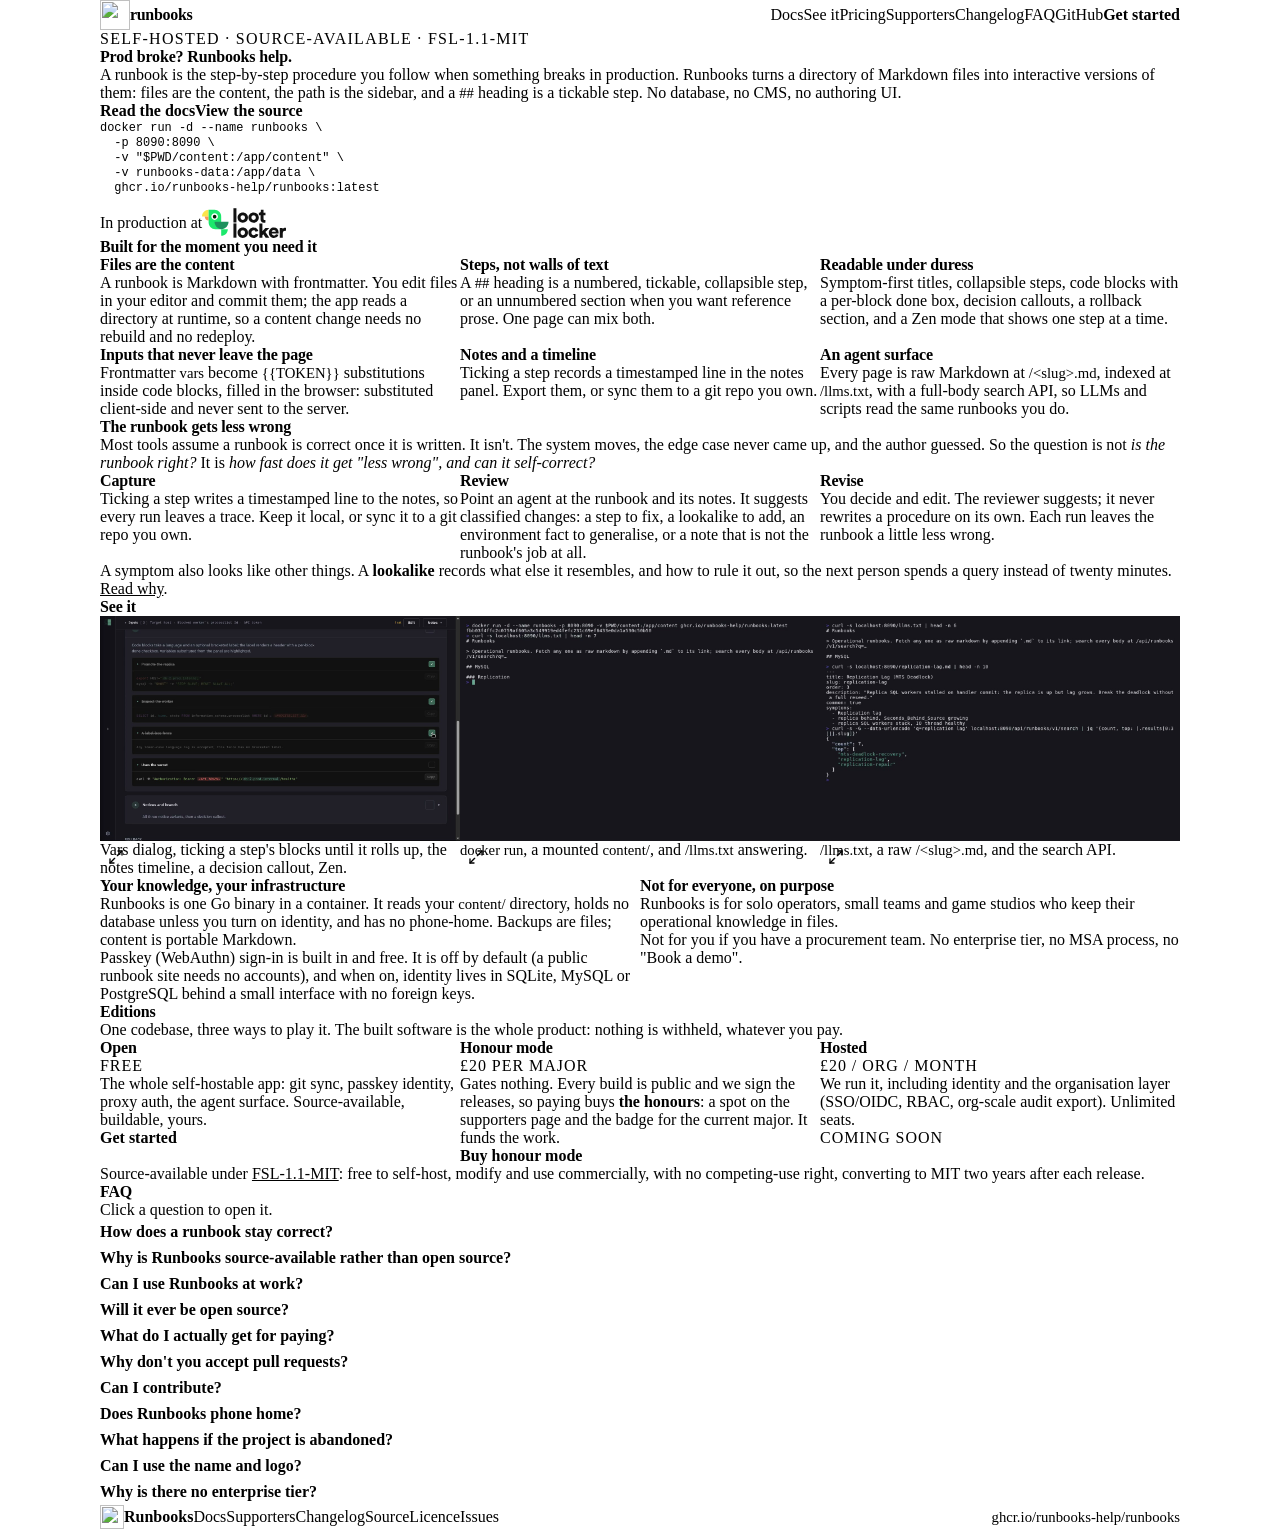
==== commit 8119381f: "feat(site): a changelog page Adds changelog.html: newest first, each release shows its version, them" ====
--- a/index.html
+++ b/index.html
@@ -51,6 +51,7 @@
 				<a href="#see-it">See it</a>
 				<a href="#pricing">Pricing</a>
 				<a href="/supporters.html">Supporters</a>
+				<a href="/changelog.html">Changelog</a>
 				<a href="#faq">FAQ</a>
 				<a href="https://github.com/runbooks-help/runbooks">GitHub</a>
 				<a class="btn btn-primary" href="https://docs.runbooks.help/install">Get started</a>
@@ -498,6 +499,7 @@
 			<nav>
 				<a href="https://docs.runbooks.help">Docs</a>
 				<a href="/supporters.html">Supporters</a>
+				<a href="/changelog.html">Changelog</a>
 				<a href="https://github.com/runbooks-help/runbooks">Source</a>
 				<a href="https://github.com/runbooks-help/runbooks/blob/main/LICENSE">Licence</a>
 				<a href="https://github.com/runbooks-help/runbooks/issues">Issues</a>
